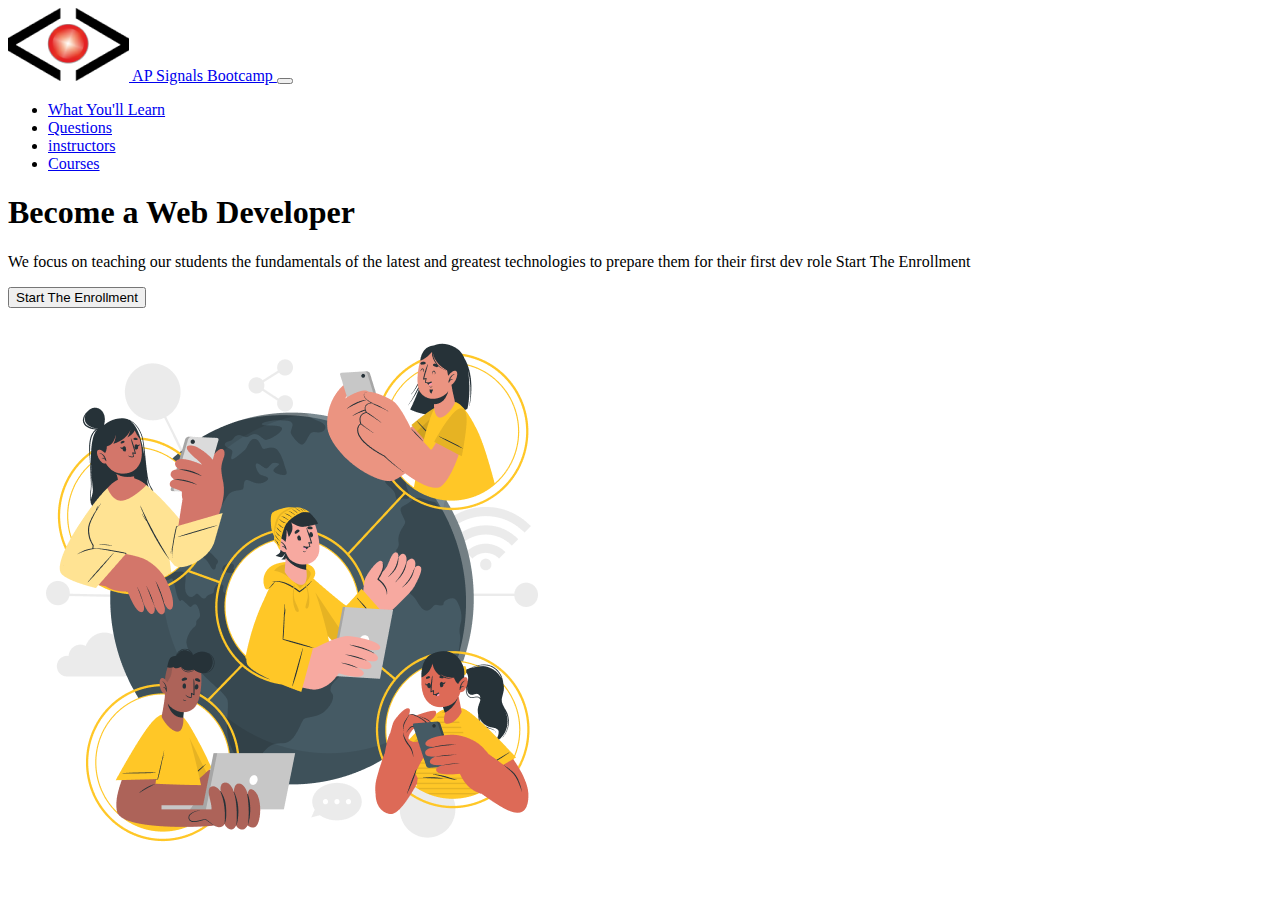
==== index.html @ f9b2b483 "add image and nav" ====
<!DOCTYPE html>
<html lang="en">
  <head>
    <meta charset="utf-8" />
    <meta name="viewport" content="width=device-width, initial-scale=1" />
    <title>Bootstrap demo</title>
    <link
      href="https://cdn.jsdelivr.net/npm/bootstrap@5.3.2/dist/css/bootstrap.min.css"
      rel="stylesheet"
      integrity="sha384-T3c6CoIi6uLrA9TneNEoa7RxnatzjcDSCmG1MXxSR1GAsXEV/Dwwykc2MPK8M2HN"
      crossorigin="anonymous"
    />
    <link rel="stylesheet" href="./style.css" />
  </head>
  <body>
    <!-- Nav -->
    <nav class="navbar navbar-expand-lg bg-dark" data-bs-theme="dark">
      <div class="container">
        <a class="navbar-brand" href="./index.html">
          <img src="./img/logo.png" alt="logo" class="w-25 pe-2 img-fluid" />
          AP Signals Bootcamp
        </a>
        <button
          class="navbar-toggler"
          type="button"
          data-bs-toggle="collapse"
          data-bs-target="#navbarNav"
          aria-controls="navbarNav"
          aria-expanded="false"
          aria-label="Toggle navigation"
        >
          <span class="navbar-toggler-icon"></span>
        </button>
        <div class="collapse navbar-collapse" id="navbarNav">
          <ul class="navbar-nav ms-auto">
            <li class="nav-item">
              <a class="nav-link" href="#">What You'll Learn</a>
            </li>
            <li class="nav-item">
              <a class="nav-link" href="#">Questions</a>
            </li>
            <li class="nav-item">
              <a class="nav-link" href="#">instructors</a>
            </li>
            <li class="nav-item">
              <a class="nav-link" href="#">Courses</a>
            </li>
          </ul>
        </div>
      </div>
    </nav>

    <!-- top session -->
    <section class="bg-dark text-light p-5">
      <div class="container">
        <div class="d-sm-flex align-items-center justify-content-between text-center text-sm-start">
          <div>
            <h1>Become a <span class="text-warning">Web Developer</span></h1>
            <p class="lead my-3">
              We focus on teaching our students the fundamentals of the latest and greatest technologies to prepare them for their first dev role Start The Enrollment
            </p>
            <button type="button" class="btn btn-primary btn-lg mt-3">Start The Enrollment</button>
          </div>
          <img src="./img/top banner.png" class="w-50 img-fluid d-none d-sm-block" alt="banner" />
        </div>
      </div>
    </section>

    <!--  -->

    <script
      src="https://cdn.jsdelivr.net/npm/bootstrap@5.3.2/dist/js/bootstrap.bundle.min.js"
      integrity="sha384-C6RzsynM9kWDrMNeT87bh95OGNyZPhcTNXj1NW7RuBCsyN/o0jlpcV8Qyq46cDfL"
      crossorigin="anonymous"
    ></script>
    <script
      src="https://cdn.jsdelivr.net/npm/@popperjs/core@2.11.8/dist/umd/popper.min.js"
      integrity="sha384-I7E8VVD/ismYTF4hNIPjVp/Zjvgyol6VFvRkX/vR+Vc4jQkC+hVqc2pM8ODewa9r"
      crossorigin="anonymous"
    ></script>
    <script
      src="https://cdn.jsdelivr.net/npm/bootstrap@5.3.2/dist/js/bootstrap.min.js"
      integrity="sha384-BBtl+eGJRgqQAUMxJ7pMwbEyER4l1g+O15P+16Ep7Q9Q+zqX6gSbd85u4mG4QzX+"
      crossorigin="anonymous"
    ></script>
  </body>
</html>
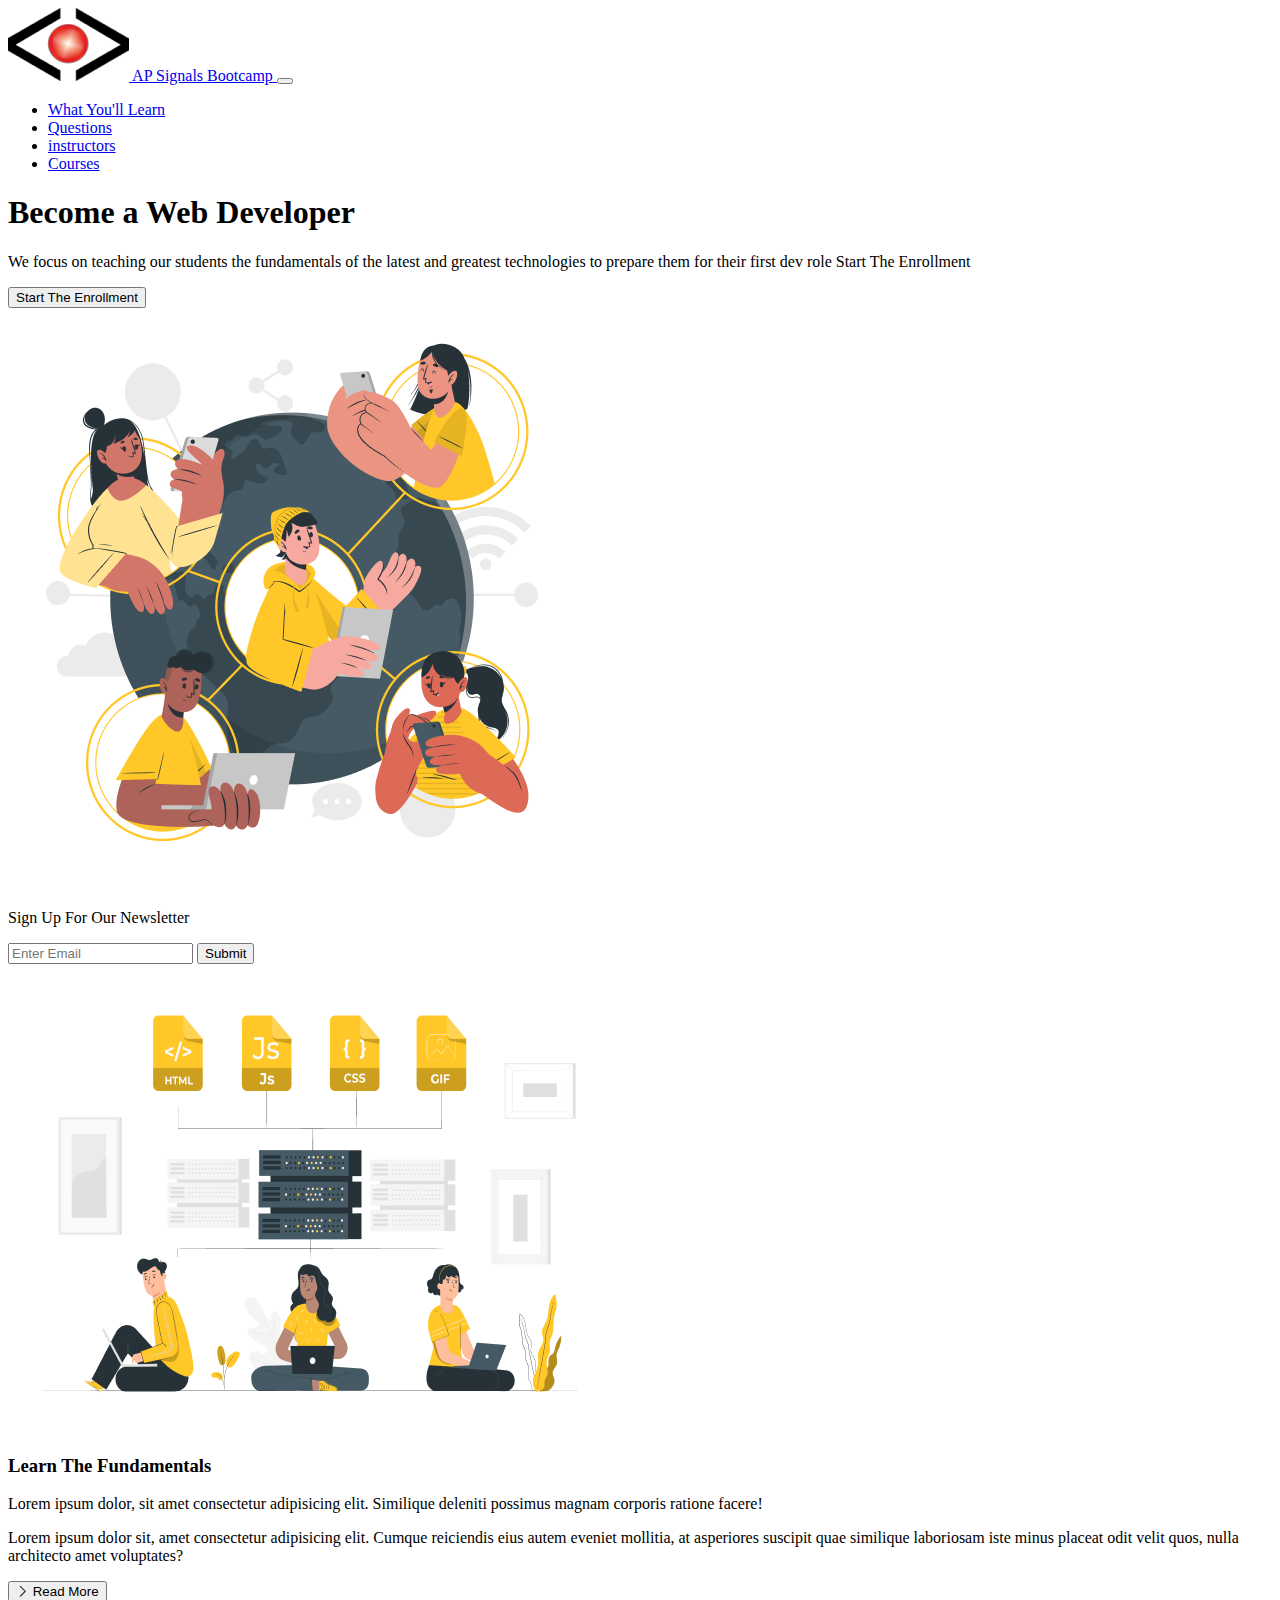
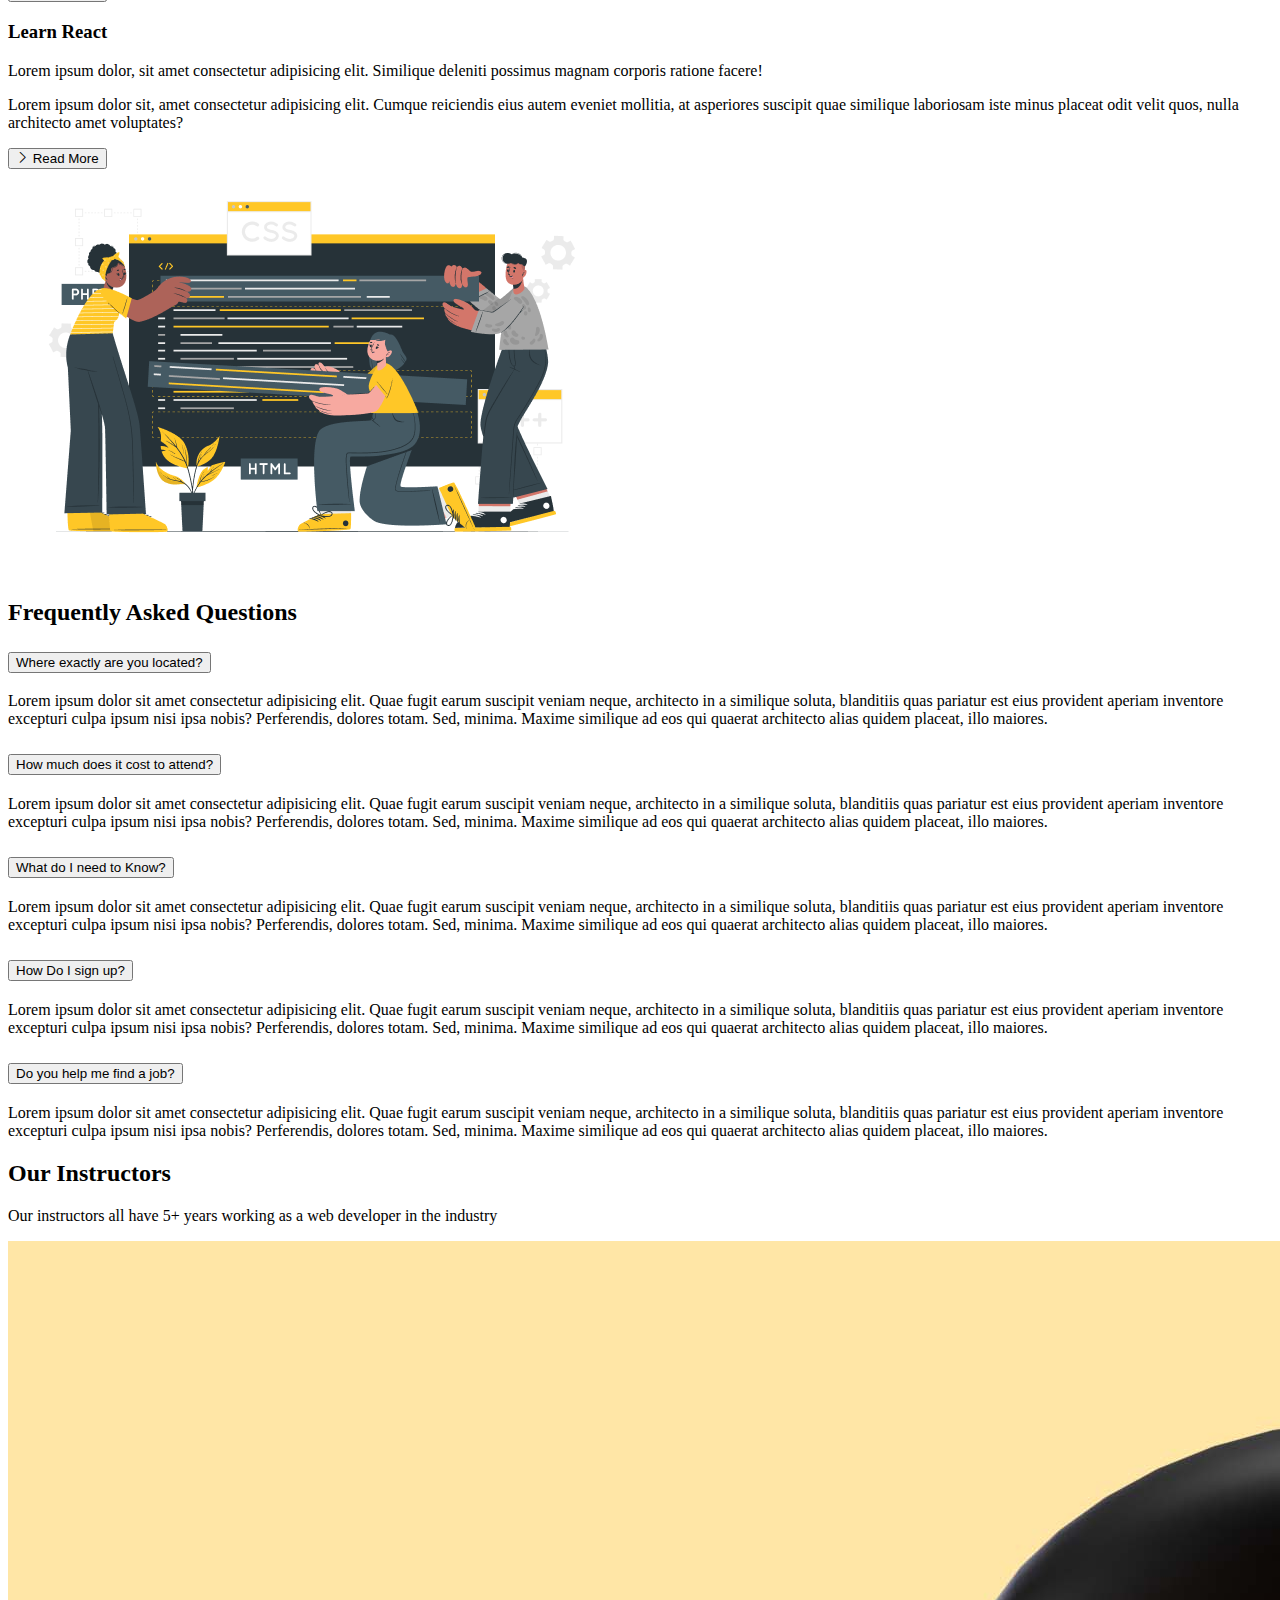
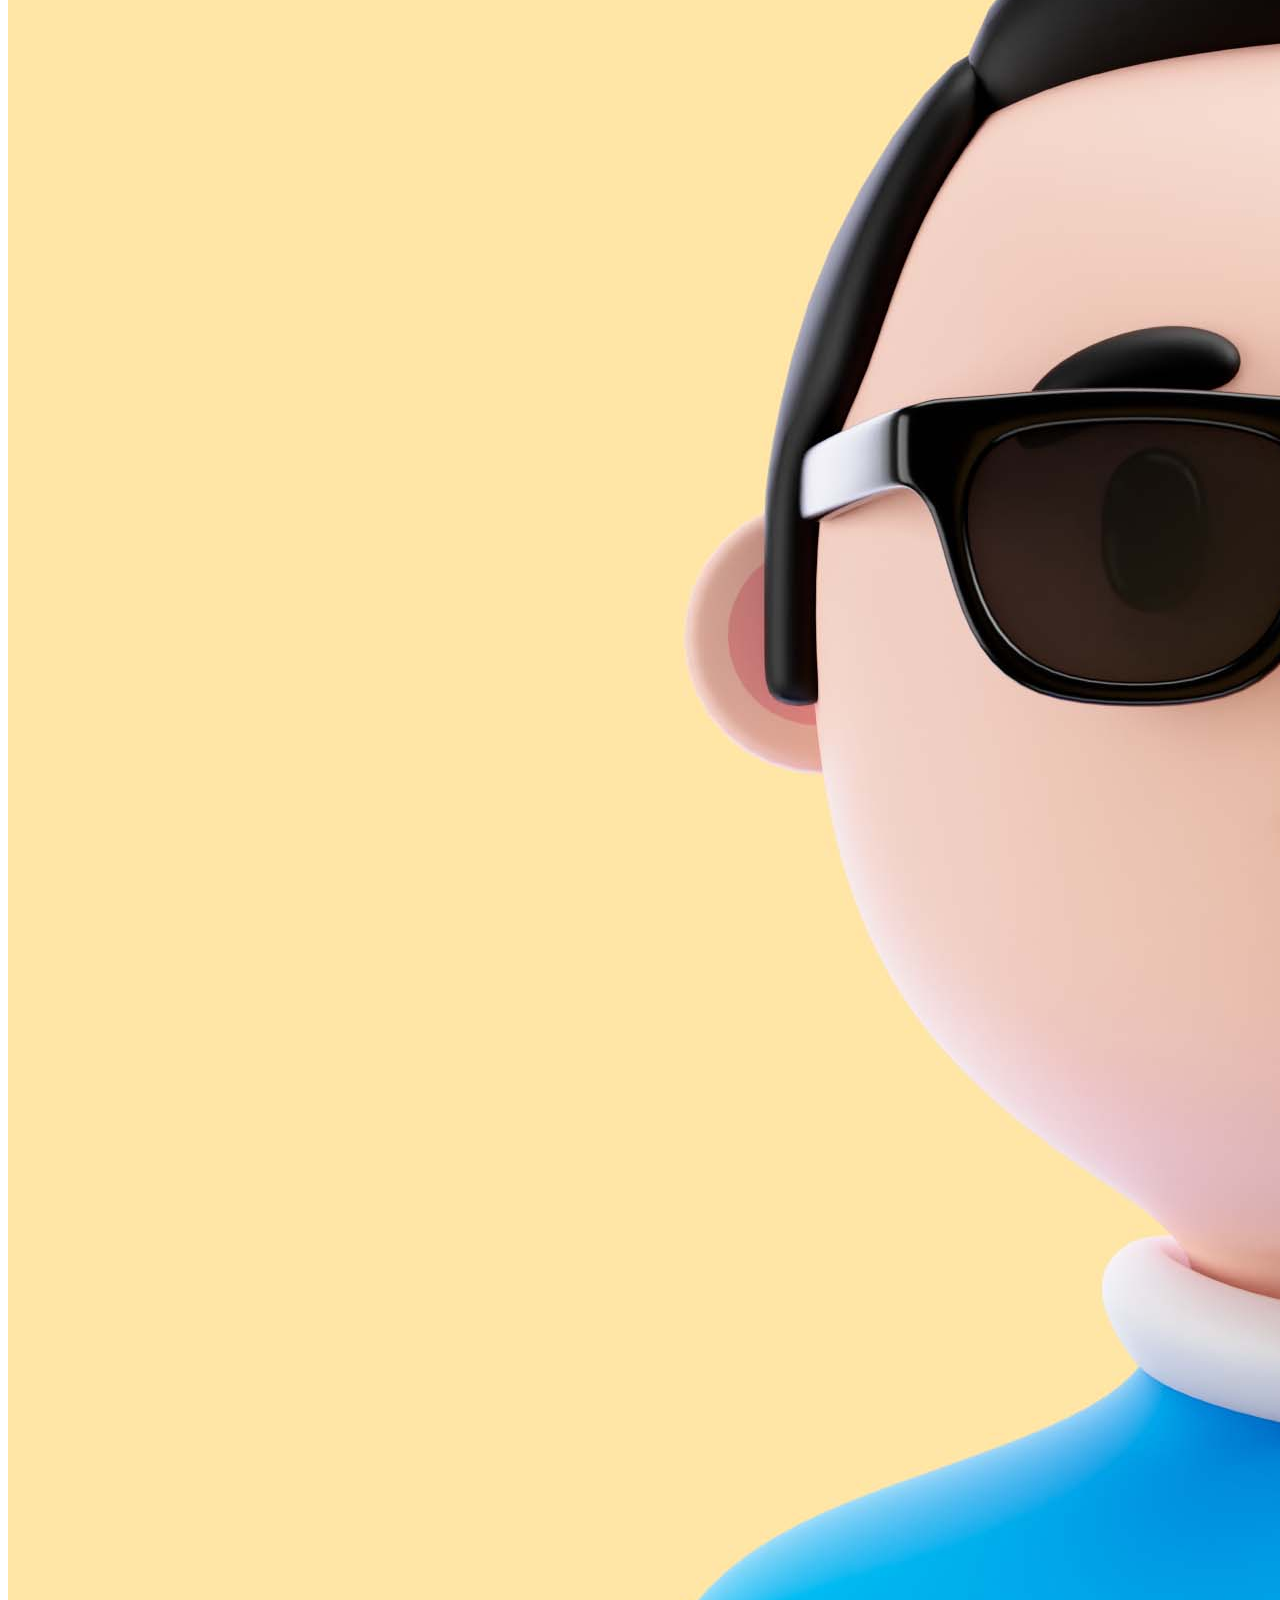
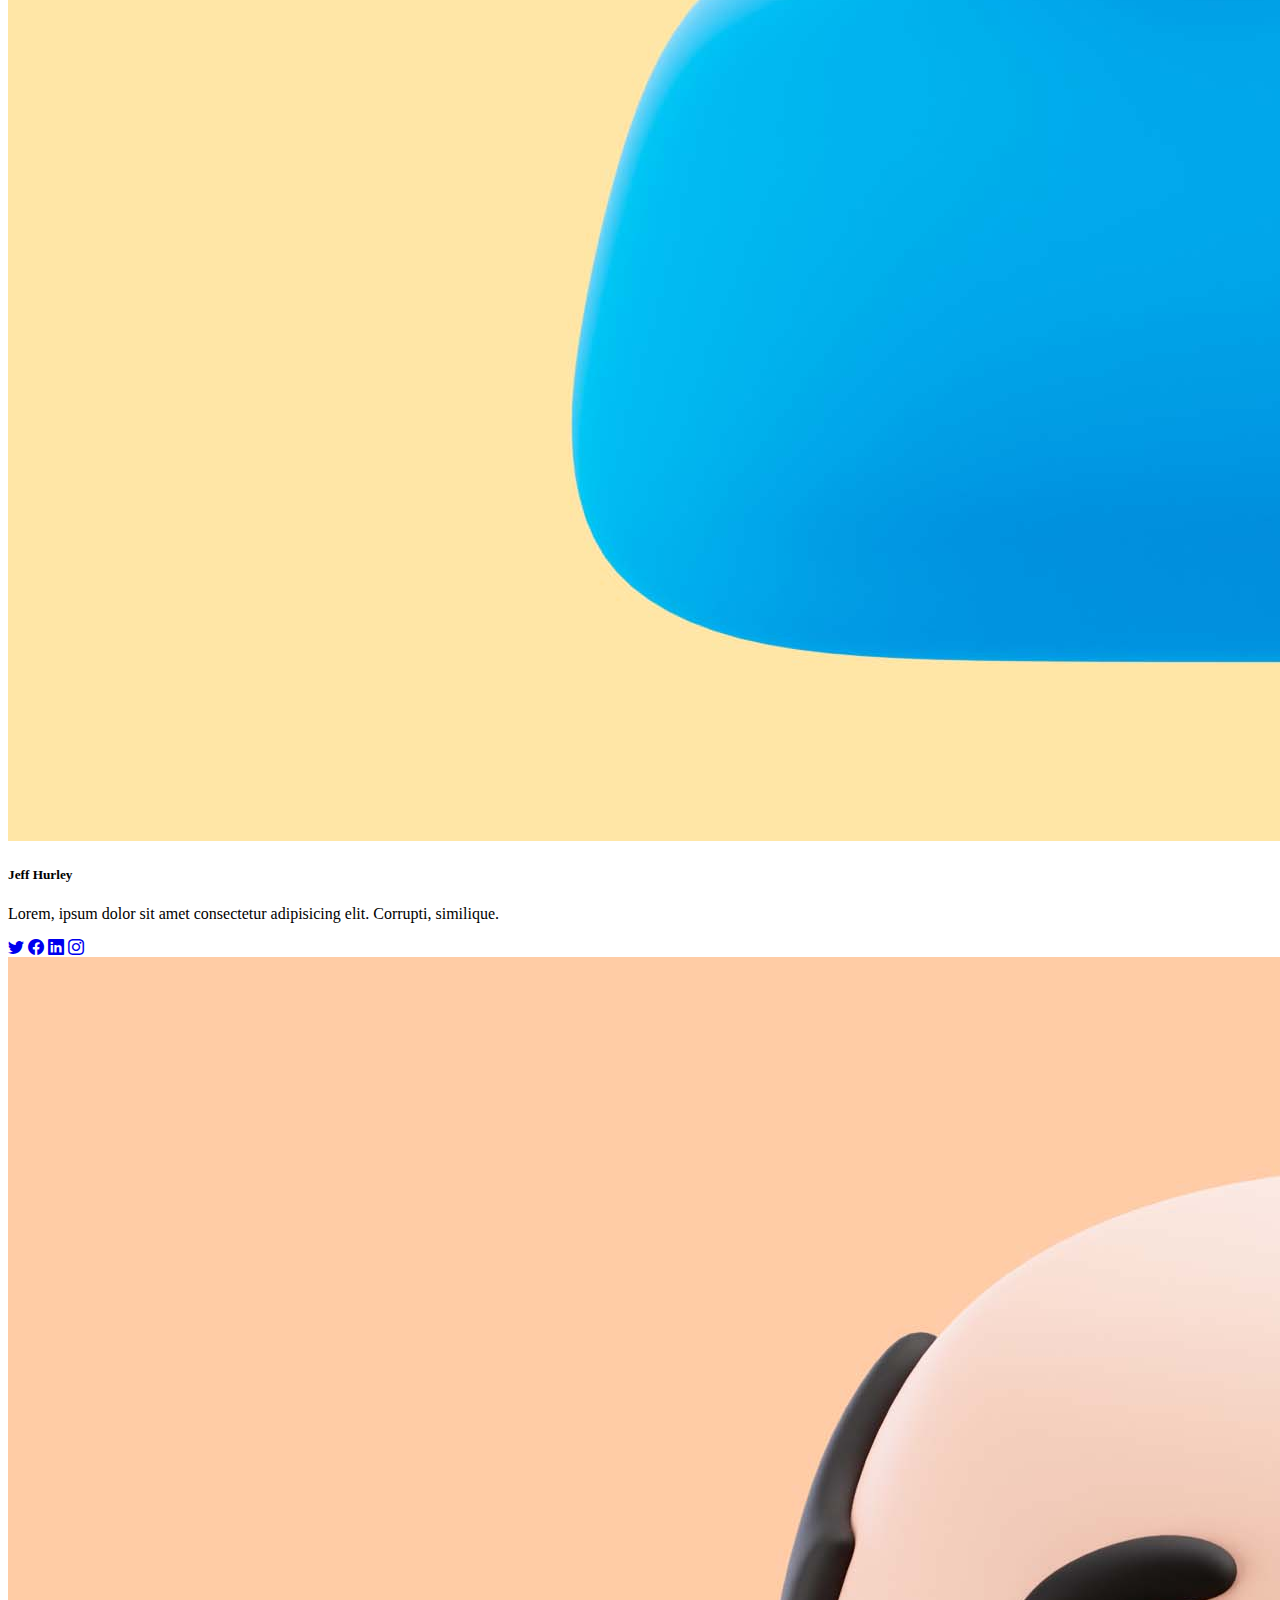
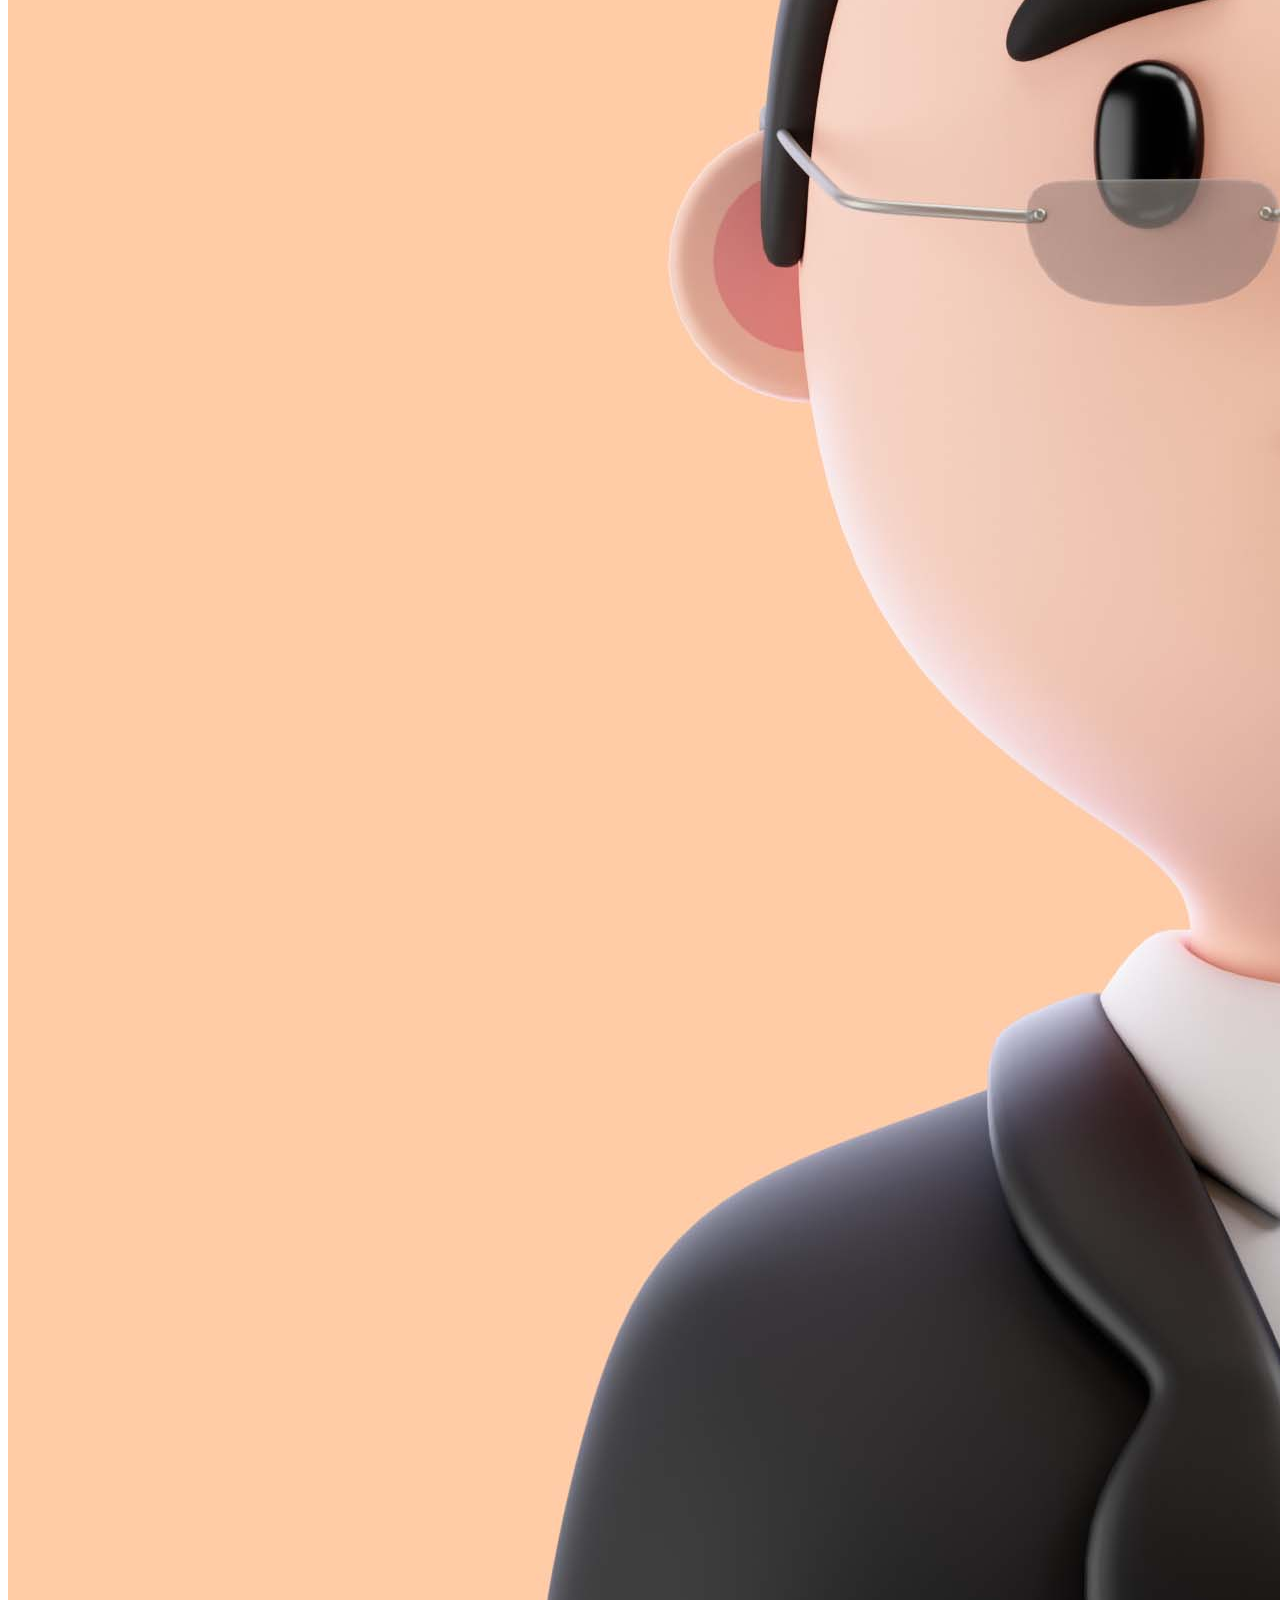
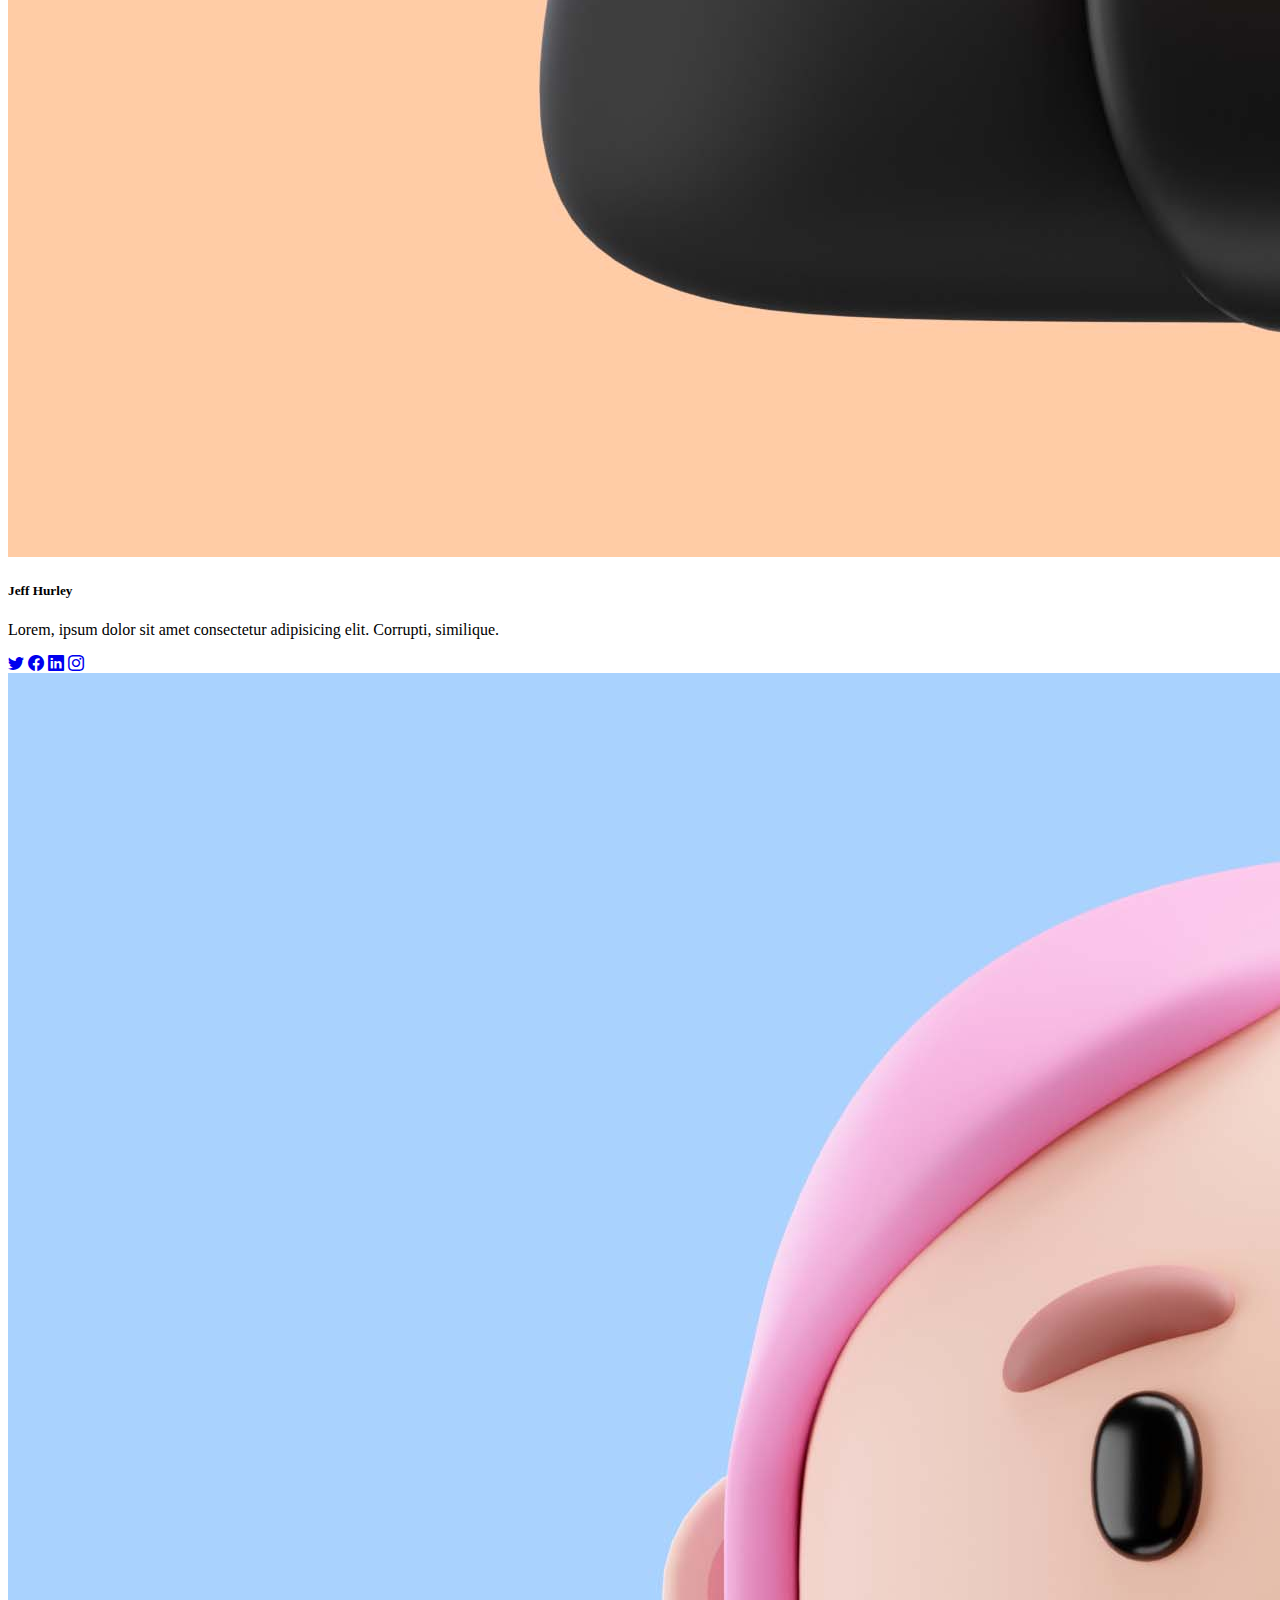
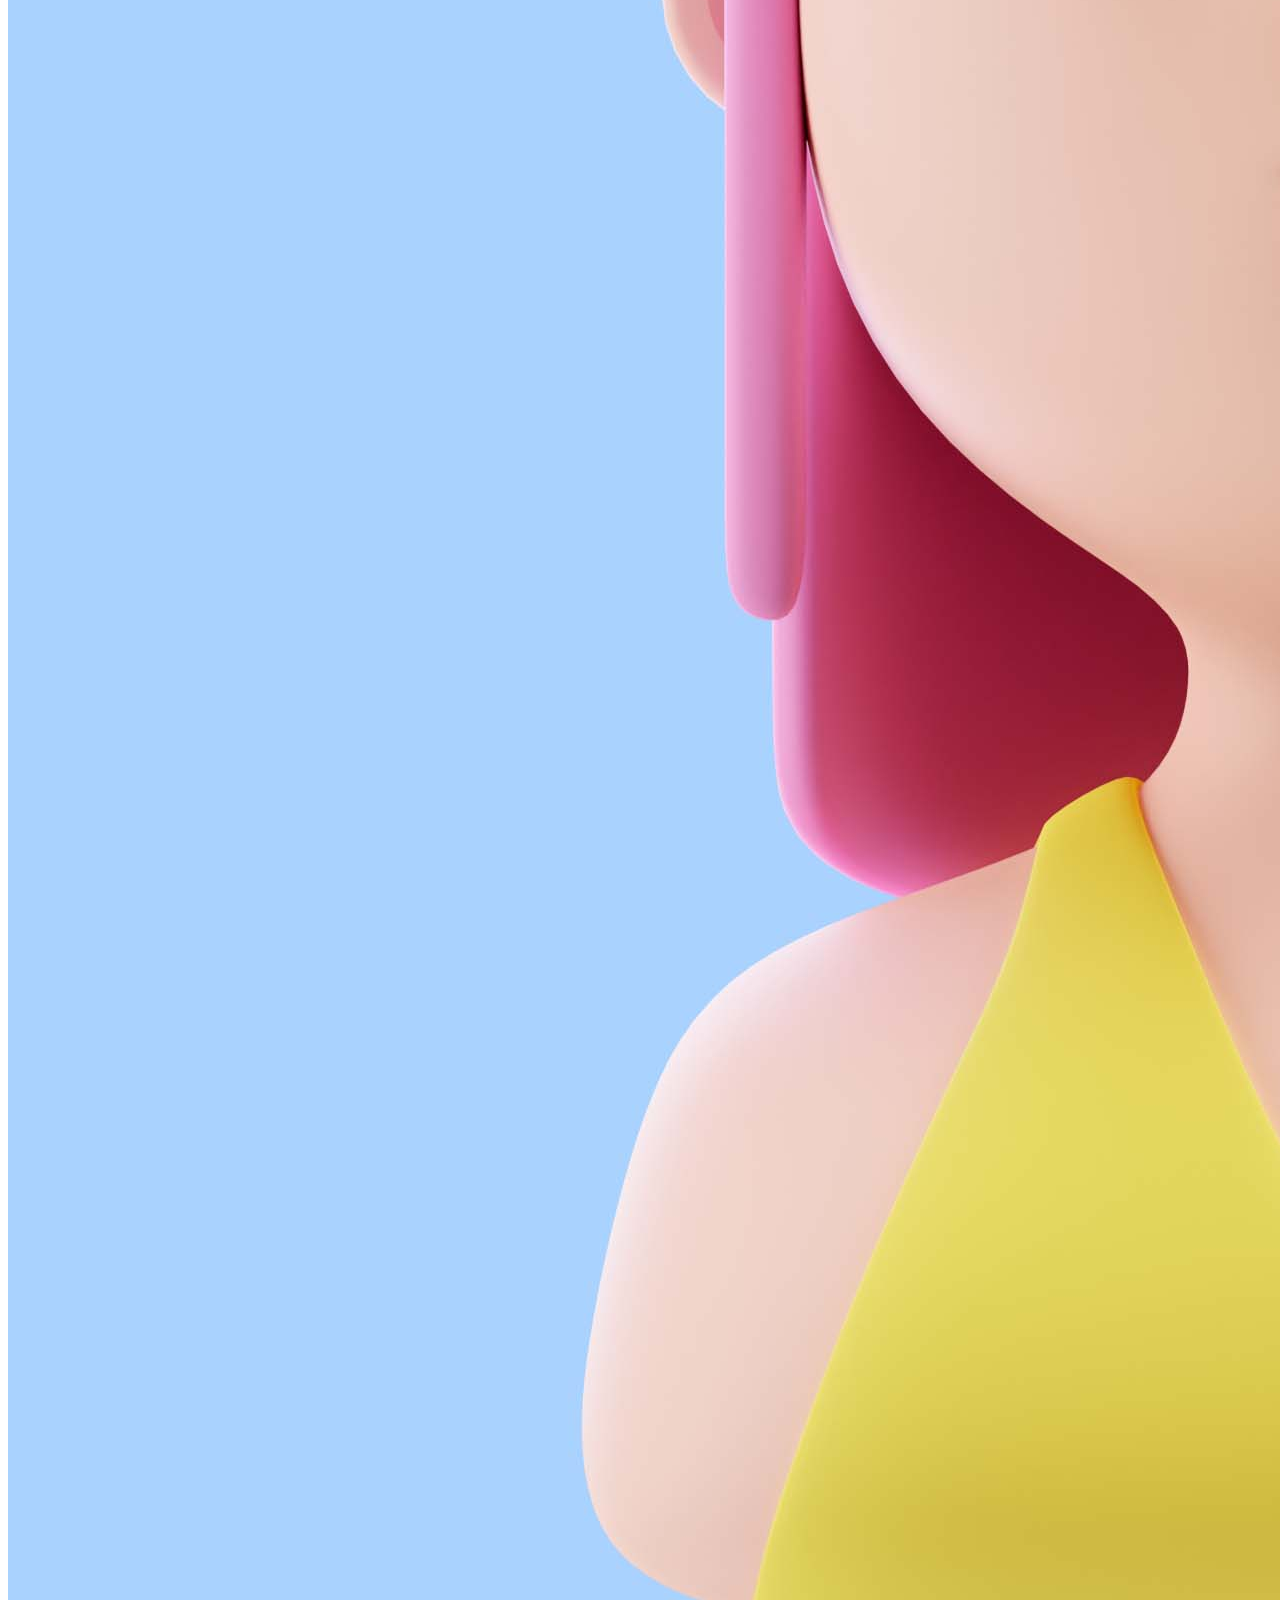
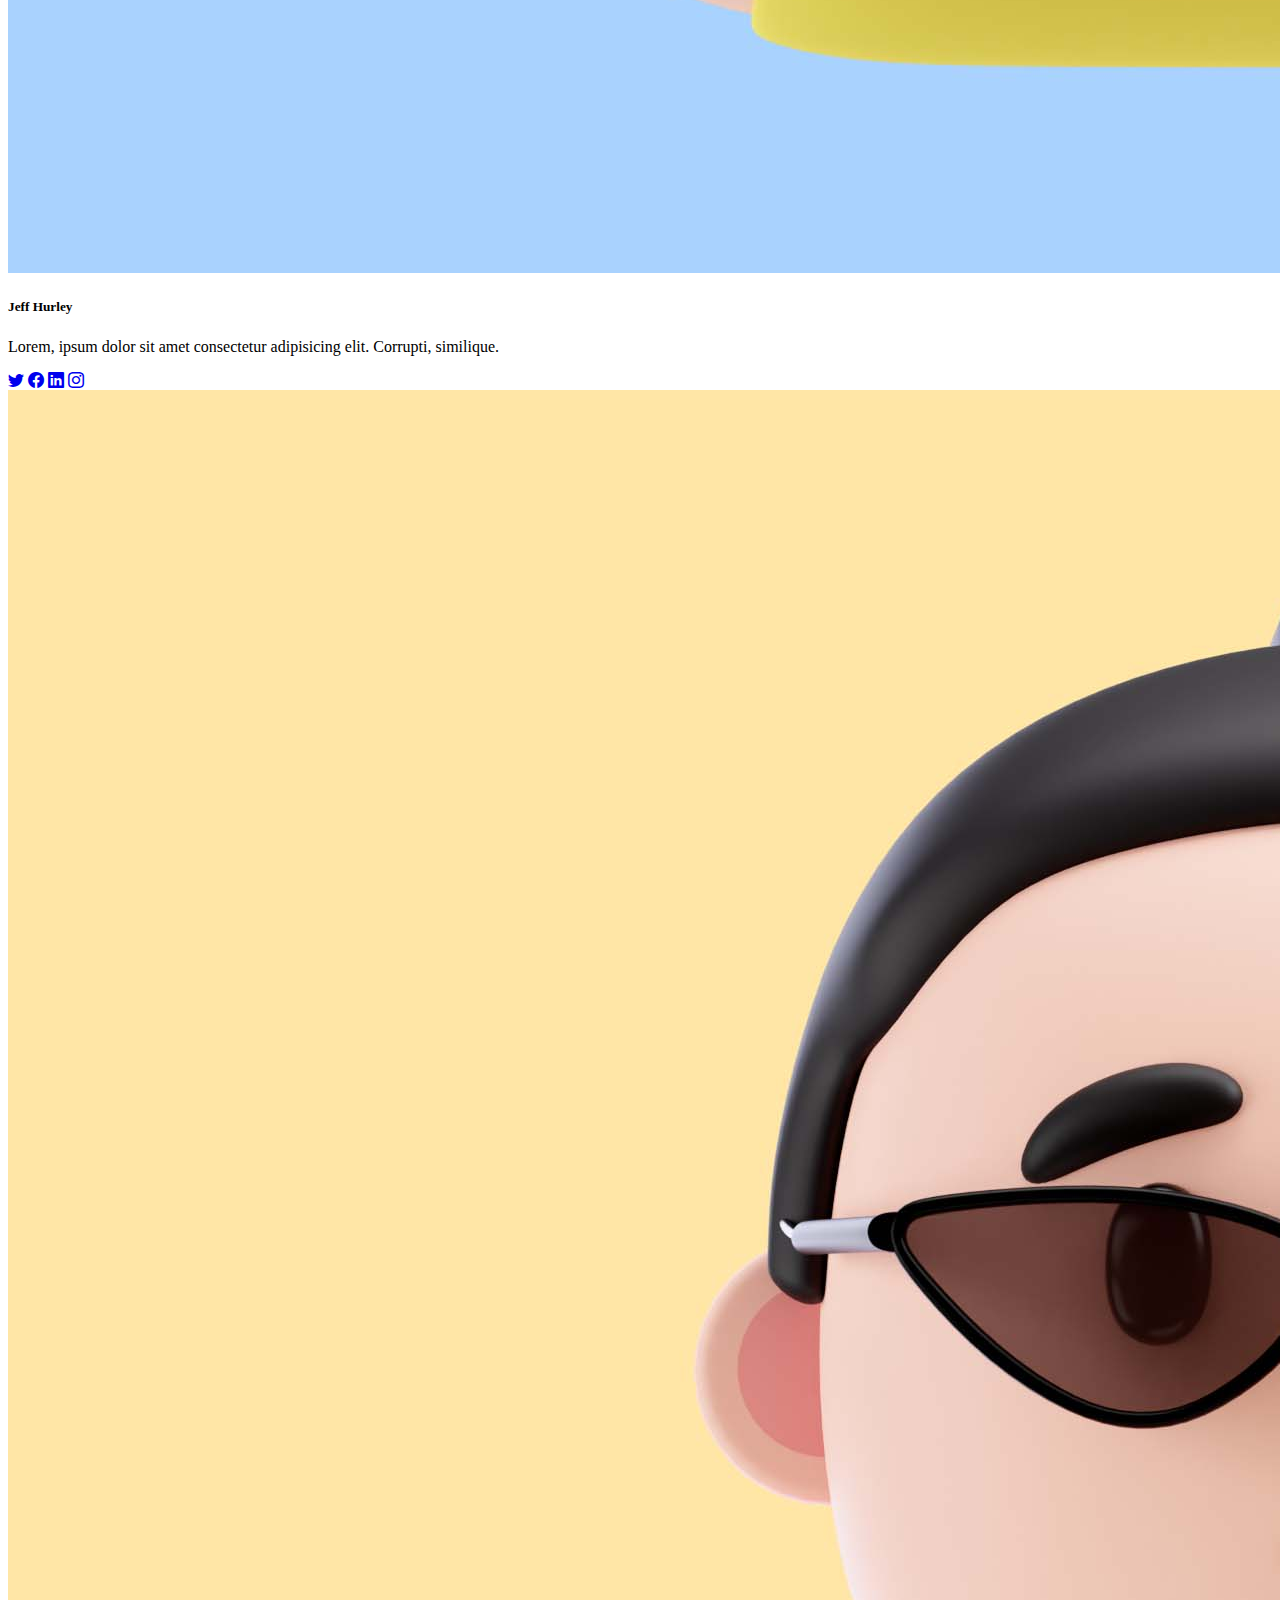
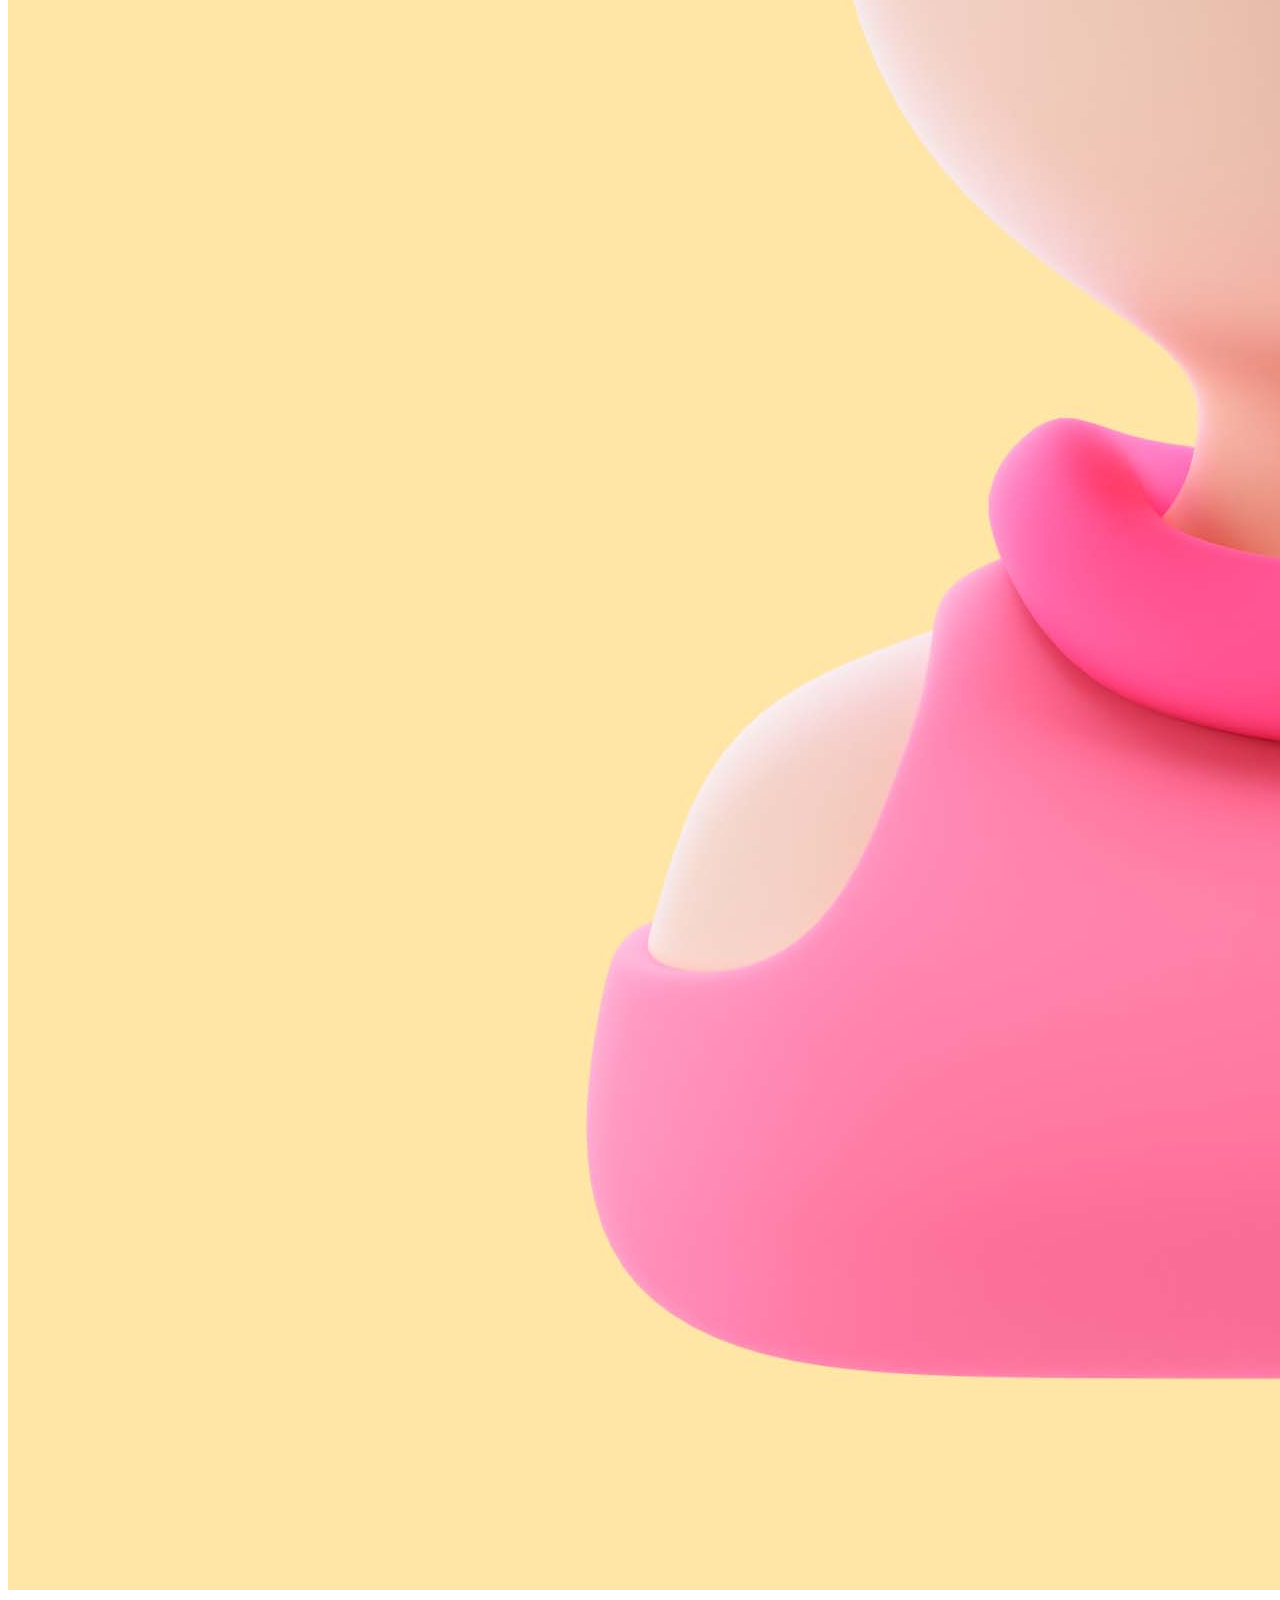
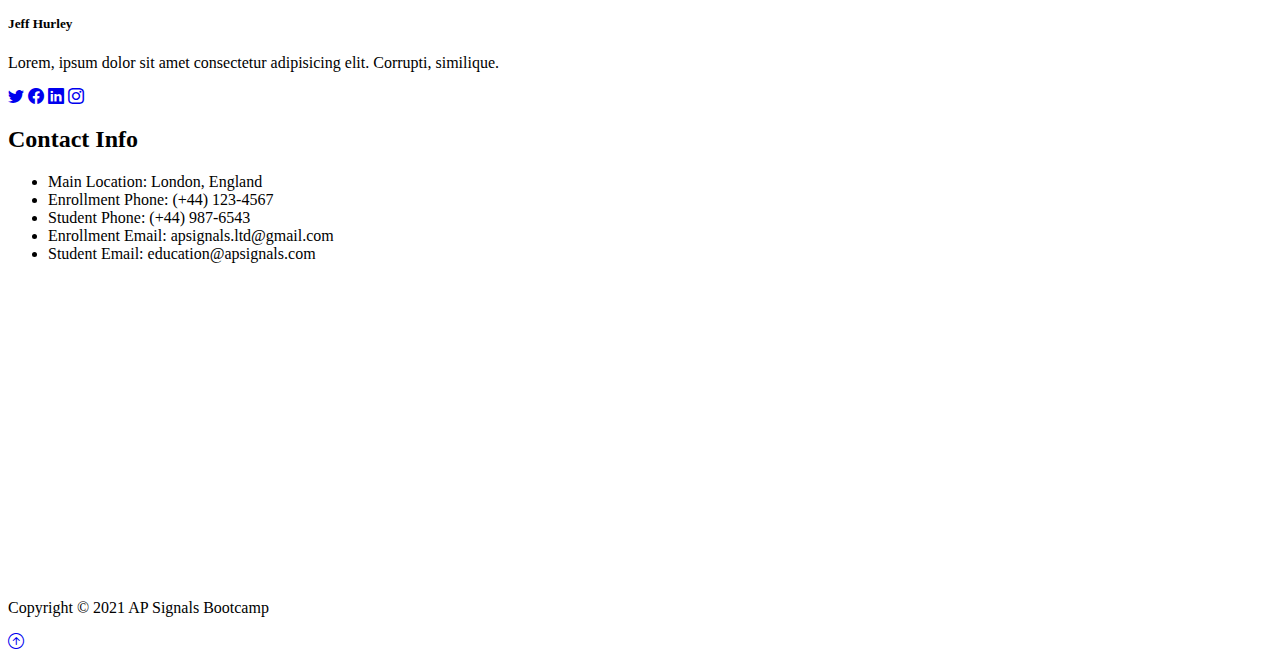
==== commit 9beeb735: "end class commit" ====
--- a/index.html
+++ b/index.html
@@ -10,11 +10,12 @@
       integrity="sha384-T3c6CoIi6uLrA9TneNEoa7RxnatzjcDSCmG1MXxSR1GAsXEV/Dwwykc2MPK8M2HN"
       crossorigin="anonymous"
     />
+    <link rel="stylesheet" href="https://cdn.jsdelivr.net/npm/bootstrap-icons@1.11.1/font/bootstrap-icons.css" />
     <link rel="stylesheet" href="./style.css" />
   </head>
   <body>
     <!-- Nav -->
-    <nav class="navbar navbar-expand-lg bg-dark" data-bs-theme="dark">
+    <nav class="navbar navbar-expand-lg bg-dark sticky-top" data-bs-theme="dark">
       <div class="container">
         <a class="navbar-brand" href="./index.html">
           <img src="./img/logo.png" alt="logo" class="w-25 pe-2 img-fluid" />
@@ -34,16 +35,16 @@
         <div class="collapse navbar-collapse" id="navbarNav">
           <ul class="navbar-nav ms-auto">
             <li class="nav-item">
-              <a class="nav-link" href="#">What You'll Learn</a>
+              <a class="nav-link" href="#learning">What You'll Learn</a>
             </li>
             <li class="nav-item">
-              <a class="nav-link" href="#">Questions</a>
+              <a class="nav-link" href="#FAQ">Questions</a>
             </li>
             <li class="nav-item">
-              <a class="nav-link" href="#">instructors</a>
+              <a class="nav-link" href="#instructors">instructors</a>
             </li>
             <li class="nav-item">
-              <a class="nav-link" href="#">Courses</a>
+              <a class="nav-link" href="./courses.html">Courses</a>
             </li>
           </ul>
         </div>
@@ -66,7 +67,282 @@
       </div>
     </section>
 
-    <!--  -->
+    <!-- news -->
+    <section class="bg-primary text-center">
+      <div class="container">
+        <div class="row">
+          <div class="col-12 col-md-6">
+            <p class="fs-2 fw-bold py-3 text-light">Sign Up For Our Newsletter</p>
+          </div>
+          <div class="col-12 col-md-6">
+            <div class="input-group my-4">
+              <input type="text" class="form-control" placeholder="Enter Email" />
+              <button class="btn btn-dark btn-lg" type="button">Submit</button>
+            </div>
+          </div>
+        </div>
+      </div>
+    </section>
+
+    <!-- learning -->
+    <section class="pt-5" id="learning">
+      <div class="container">
+        <div class="row align-items-center">
+          <div class="col-12 col-md-6">
+            <img src="./img/session one.png" class="img-fluid" alt="session one image" />
+          </div>
+          <div class="col-12 col-md-6">
+            <h3>Learn The Fundamentals</h3>
+            <p class="lead">Lorem ipsum dolor, sit amet consectetur adipisicing elit. Similique deleniti possimus magnam corporis ratione facere!</p>
+            <p class="lead">
+              Lorem ipsum dolor sit, amet consectetur adipisicing elit. Cumque reiciendis eius autem eveniet mollitia, at asperiores suscipit quae similique laboriosam iste minus
+              placeat odit velit quos, nulla architecto amet voluptates?
+            </p>
+            <button type="button" class="btn btn-light"><i class="bi bi-chevron-right"></i> Read More</button>
+          </div>
+        </div>
+      </div>
+    </section>
+
+    <section class="pt-5">
+      <div class="container">
+        <div class="row align-items-center session-two">
+          <div class="col-12 col-md-6 order-1 order-md-0">
+            <h3>Learn React</h3>
+            <p class="lead">Lorem ipsum dolor, sit amet consectetur adipisicing elit. Similique deleniti possimus magnam corporis ratione facere!</p>
+            <p class="lead">
+              Lorem ipsum dolor sit, amet consectetur adipisicing elit. Cumque reiciendis eius autem eveniet mollitia, at asperiores suscipit quae similique laboriosam iste minus
+              placeat odit velit quos, nulla architecto amet voluptates?
+            </p>
+            <button type="button" class="btn btn-light"><i class="bi bi-chevron-right"></i> Read More</button>
+          </div>
+          <div class="col-12 col-md-6 order-0 order-md-1">
+            <img src="./img/session two.png" class="img-fluid" alt="session one image" />
+          </div>
+        </div>
+      </div>
+    </section>
+
+    <!-- FAQ -->
+    <section class="bg-dark p-5" id="FAQ">
+      <div class="container">
+        <h2 class="text-center text-light mb-5">Frequently Asked Questions</h2>
+        <div class="accordion accordion-flush" id="accordionFlushExample">
+          <!-- item 1 -->
+          <div class="accordion-item">
+            <h2 class="accordion-header">
+              <button
+                class="accordion-button collapsed"
+                type="button"
+                data-bs-toggle="collapse"
+                data-bs-target="#flush-collapseOne"
+                aria-expanded="false"
+                aria-controls="flush-collapseOne"
+              >
+                Where exactly are you located?
+              </button>
+            </h2>
+            <div id="flush-collapseOne" class="accordion-collapse collapse" data-bs-parent="#accordionFlushExample">
+              <div class="accordion-body">
+                Lorem ipsum dolor sit amet consectetur adipisicing elit. Quae fugit earum suscipit veniam neque, architecto in a similique soluta, blanditiis quas pariatur est eius
+                provident aperiam inventore excepturi culpa ipsum nisi ipsa nobis? Perferendis, dolores totam. Sed, minima. Maxime similique ad eos qui quaerat architecto alias
+                quidem placeat, illo maiores.
+              </div>
+            </div>
+          </div>
+          <!-- item 2 -->
+          <div class="accordion-item">
+            <h2 class="accordion-header">
+              <button
+                class="accordion-button collapsed"
+                type="button"
+                data-bs-toggle="collapse"
+                data-bs-target="#flush-collapseTwo"
+                aria-expanded="false"
+                aria-controls="flush-collapseTwo"
+              >
+                How much does it cost to attend?
+              </button>
+            </h2>
+            <div id="flush-collapseTwo" class="accordion-collapse collapse" data-bs-parent="#accordionFlushExample">
+              <div class="accordion-body">
+                Lorem ipsum dolor sit amet consectetur adipisicing elit. Quae fugit earum suscipit veniam neque, architecto in a similique soluta, blanditiis quas pariatur est eius
+                provident aperiam inventore excepturi culpa ipsum nisi ipsa nobis? Perferendis, dolores totam. Sed, minima. Maxime similique ad eos qui quaerat architecto alias
+                quidem placeat, illo maiores.
+              </div>
+            </div>
+          </div>
+          <!-- item 3 -->
+          <div class="accordion-item">
+            <h2 class="accordion-header">
+              <button
+                class="accordion-button collapsed"
+                type="button"
+                data-bs-toggle="collapse"
+                data-bs-target="#flush-collapse3"
+                aria-expanded="false"
+                aria-controls="flush-collapse3"
+              >
+                What do I need to Know?
+              </button>
+            </h2>
+            <div id="flush-collapse3" class="accordion-collapse collapse" data-bs-parent="#accordionFlushExample">
+              <div class="accordion-body">
+                Lorem ipsum dolor sit amet consectetur adipisicing elit. Quae fugit earum suscipit veniam neque, architecto in a similique soluta, blanditiis quas pariatur est eius
+                provident aperiam inventore excepturi culpa ipsum nisi ipsa nobis? Perferendis, dolores totam. Sed, minima. Maxime similique ad eos qui quaerat architecto alias
+                quidem placeat, illo maiores.
+              </div>
+            </div>
+          </div>
+          <!-- item 4 -->
+          <div class="accordion-item">
+            <h2 class="accordion-header">
+              <button
+                class="accordion-button collapsed"
+                type="button"
+                data-bs-toggle="collapse"
+                data-bs-target="#flush-collapse4"
+                aria-expanded="false"
+                aria-controls="flush-collapse4"
+              >
+                How Do I sign up?
+              </button>
+            </h2>
+            <div id="flush-collapse4" class="accordion-collapse collapse" data-bs-parent="#accordionFlushExample">
+              <div class="accordion-body">
+                Lorem ipsum dolor sit amet consectetur adipisicing elit. Quae fugit earum suscipit veniam neque, architecto in a similique soluta, blanditiis quas pariatur est eius
+                provident aperiam inventore excepturi culpa ipsum nisi ipsa nobis? Perferendis, dolores totam. Sed, minima. Maxime similique ad eos qui quaerat architecto alias
+                quidem placeat, illo maiores.
+              </div>
+            </div>
+          </div>
+          <!-- item 5 -->
+          <div class="accordion-item">
+            <h2 class="accordion-header">
+              <button
+                class="accordion-button collapsed"
+                type="button"
+                data-bs-toggle="collapse"
+                data-bs-target="#flush-collapse5"
+                aria-expanded="false"
+                aria-controls="flush-collapse5"
+              >
+                Do you help me find a job?
+              </button>
+            </h2>
+            <div id="flush-collapse5" class="accordion-collapse collapse" data-bs-parent="#accordionFlushExample">
+              <div class="accordion-body">
+                Lorem ipsum dolor sit amet consectetur adipisicing elit. Quae fugit earum suscipit veniam neque, architecto in a similique soluta, blanditiis quas pariatur est eius
+                provident aperiam inventore excepturi culpa ipsum nisi ipsa nobis? Perferendis, dolores totam. Sed, minima. Maxime similique ad eos qui quaerat architecto alias
+                quidem placeat, illo maiores.
+              </div>
+            </div>
+          </div>
+        </div>
+      </div>
+    </section>
+
+    <!-- Instructors -->
+    <section class="bg-primary p-5" id="instructors">
+      <div class="container text-center text-light">
+        <h2 class="mb-3">Our Instructors</h2>
+        <p class="my-3 lead">Our instructors all have 5+ years working as a web developer in the industry</p>
+        <div class="row g-3">
+          <!-- item 1 -->
+          <div class="col-12 col-md-6 col-lg-3">
+            <div class="card">
+              <div class="card-body text-center">
+                <img src="./img/27470334_7309681.jpg" class="card-img-top rounded-circle w-50" alt="..." />
+                <h5 class="card-title my-3">Jeff Hurley</h5>
+                <p class="card-text">Lorem, ipsum dolor sit amet consectetur adipisicing elit. Corrupti, similique.</p>
+                <a href="#"><i class="bi bi-twitter fs-3 mx-1 text-dark"></i></a>
+                <a href="#"><i class="bi bi-facebook fs-3 mx-1 text-dark"></i></a>
+                <a href="#"><i class="bi bi-linkedin fs-3 mx-1 text-dark"></i></a>
+                <a href="#"><i class="bi bi-instagram fs-3 mx-1 text-dark"></i></a>
+              </div>
+            </div>
+          </div>
+          <!-- item 2 -->
+          <div class="col-12 col-md-6 col-lg-3">
+            <div class="card">
+              <div class="card-body text-center">
+                <img src="./img/27470335_7309683.jpg" class="card-img-top rounded-circle w-50" alt="..." />
+                <h5 class="card-title my-3">Jeff Hurley</h5>
+                <p class="card-text">Lorem, ipsum dolor sit amet consectetur adipisicing elit. Corrupti, similique.</p>
+                <a href="#"><i class="bi bi-twitter fs-3 mx-1 text-dark"></i></a>
+                <a href="#"><i class="bi bi-facebook fs-3 mx-1 text-dark"></i></a>
+                <a href="#"><i class="bi bi-linkedin fs-3 mx-1 text-dark"></i></a>
+                <a href="#"><i class="bi bi-instagram fs-3 mx-1 text-dark"></i></a>
+              </div>
+            </div>
+          </div>
+          <!-- item 3 -->
+          <div class="col-12 col-md-6 col-lg-3">
+            <div class="card">
+              <div class="card-body text-center">
+                <img src="./img/27470338_7294794.jpg" class="card-img-top rounded-circle w-50" alt="..." />
+                <h5 class="card-title my-3">Jeff Hurley</h5>
+                <p class="card-text">Lorem, ipsum dolor sit amet consectetur adipisicing elit. Corrupti, similique.</p>
+                <a href="#"><i class="bi bi-twitter fs-3 mx-1 text-dark"></i></a>
+                <a href="#"><i class="bi bi-facebook fs-3 mx-1 text-dark"></i></a>
+                <a href="#"><i class="bi bi-linkedin fs-3 mx-1 text-dark"></i></a>
+                <a href="#"><i class="bi bi-instagram fs-3 mx-1 text-dark"></i></a>
+              </div>
+            </div>
+          </div>
+          <!-- item 4 -->
+          <div class="col-12 col-md-6 col-lg-3">
+            <div class="card">
+              <div class="card-body text-center">
+                <img src="./img/27470359_7309667.jpg" class="card-img-top rounded-circle w-50" alt="..." />
+                <h5 class="card-title my-3">Jeff Hurley</h5>
+                <p class="card-text">Lorem, ipsum dolor sit amet consectetur adipisicing elit. Corrupti, similique.</p>
+                <a href="#"><i class="bi bi-twitter fs-3 mx-1 text-dark"></i></a>
+                <a href="#"><i class="bi bi-facebook fs-3 mx-1 text-dark"></i></a>
+                <a href="#"><i class="bi bi-linkedin fs-3 mx-1 text-dark"></i></a>
+                <a href="#"><i class="bi bi-instagram fs-3 mx-1 text-dark"></i></a>
+              </div>
+            </div>
+          </div>
+        </div>
+      </div>
+    </section>
+
+    <!-- cantact info -->
+    <section class="p-5">
+      <div class="container">
+        <div class="row align-items-center">
+          <div class="col-12 col-md-6">
+            <h2 class="text-center my-3">Contact Info</h2>
+            <ul class="list-group list-group-flush">
+              <li class="list-group-item"><span class="fw-bold">Main Location:</span> London, England</li>
+              <li class="list-group-item"><span class="fw-bold">Enrollment Phone:</span> (+44) 123-4567</li>
+              <li class="list-group-item"><span class="fw-bold">Student Phone:</span> (+44) 987-6543</li>
+              <li class="list-group-item"><span class="fw-bold">Enrollment Email:</span> apsignals.ltd@gmail.com</li>
+              <li class="list-group-item"><span class="fw-bold">Student Email:</span> education@apsignals.com</li>
+            </ul>
+          </div>
+          <div class="col-12 col-md-6">
+            <iframe
+              src="https://www.google.com/maps/embed?pb=!1m18!1m12!1m3!1d39736.29999722696!2d-0.1390208301757756!3d51.50369829326446!2m3!1f0!2f0!3f0!3m2!1i1024!2i768!4f13.1!3m3!1m2!1s0x47d8a00baf21de75%3A0x52963a5addd52a99!2sLondon%2C%20UK!5e0!3m2!1sen!2s!4v1695665189219!5m2!1sen!2s"
+              width="100%"
+              height="300"
+              style="border: 0"
+              allowfullscreen=""
+              loading="lazy"
+              referrerpolicy="no-referrer-when-downgrade"
+              class="rounded-4"
+            ></iframe>
+          </div>
+        </div>
+      </div>
+    </section>
+
+    <!-- footer -->
+    <footer class="bg-dark p-4 text-light text-center position-relative">
+      <p class="lead">Copyright © 2021 AP Signals Bootcamp</p>
+      <a href="#" class="position-absolute top-50 end-0 translate-middle"><i class="bi bi-arrow-up-circle text-primary fs-2"></i></a>
+    </footer>
 
     <script
       src="https://cdn.jsdelivr.net/npm/bootstrap@5.3.2/dist/js/bootstrap.bundle.min.js"
--- a/style.css
+++ b/style.css
@@ -0,0 +1,3 @@
+#courses {
+  min-height: 85vh;
+}
